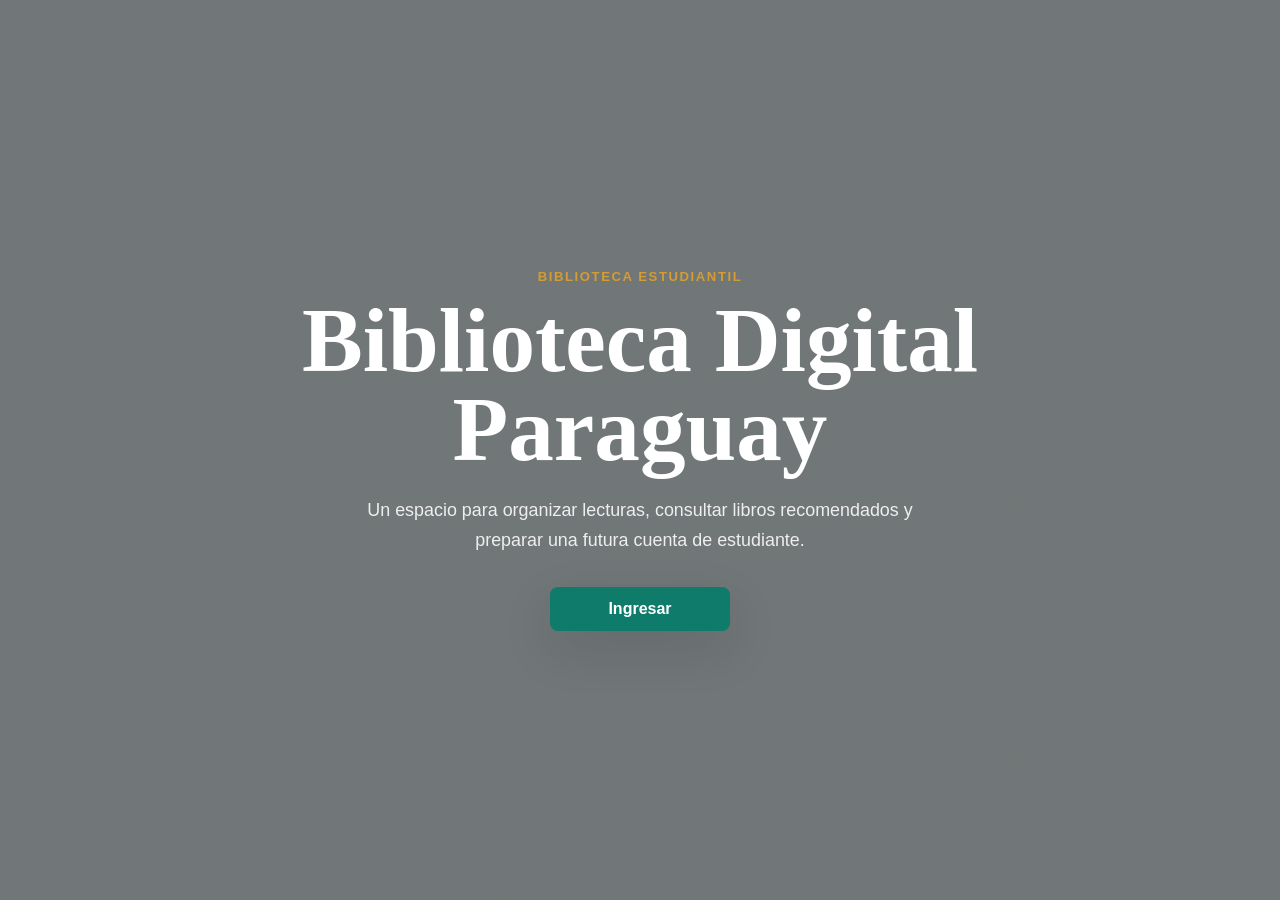
==== index.html @ 10b2a1f5 "Add files via upload" ====
<!DOCTYPE html>
<html lang="es">
<head>
  <meta charset="UTF-8">
  <meta name="viewport" content="width=device-width, initial-scale=1.0">
  <title>Biblioteca Digital Paraguay</title>
  <link rel="stylesheet" href="static/css/styles.css">
</head>
<body class="home-page">
  <main class="hero">
    <section class="hero-content" aria-labelledby="main-title">
      <p class="eyebrow">Biblioteca estudiantil</p>
      <h1 id="main-title">Biblioteca Digital Paraguay</h1>
      <p class="hero-copy">
        Un espacio para organizar lecturas, consultar libros recomendados y preparar una futura cuenta de estudiante.
      </p>
      <a class="primary-button" href="recomendados.html">Ingresar</a>
    </section>
  </main>
</body>
</html>
---- static/css/styles.css ----
:root {
  --ink: #17212b;
  --muted: #5d6b78;
  --paper: #f7f4ed;
  --surface: #ffffff;
  --line: #d9ded8;
  --accent: #0f7c6b;
  --accent-dark: #09584d;
  --gold: #d39c35;
  --shadow: 0 18px 50px rgba(23, 33, 43, 0.14);
}

* {
  box-sizing: border-box;
}

body {
  margin: 0;
  min-height: 100vh;
  color: var(--ink);
  background: var(--paper);
  font-family: Arial, Helvetica, sans-serif;
}

a {
  color: inherit;
  text-decoration: none;
}

.home-page {
  /* Cambia esta ruta por tu mosaico real de libros cuando tengas la imagen. */
  background-image:
    linear-gradient(rgba(16, 27, 35, 0.58), rgba(16, 27, 35, 0.58)),
    url("../img/mosaico-libros.jpg");
  background-position: center;
  background-size: cover;
}

.hero {
  display: grid;
  min-height: 100vh;
  place-items: center;
  padding: 32px;
}

.hero-content {
  width: min(760px, 100%);
  color: #ffffff;
  text-align: center;
}

.eyebrow {
  margin: 0 0 12px;
  color: var(--gold);
  font-size: 0.82rem;
  font-weight: 700;
  letter-spacing: 0.12em;
  text-transform: uppercase;
}

.hero h1,
.intro-panel h1 {
  margin: 0;
  font-family: Georgia, "Times New Roman", serif;
  font-size: clamp(2.7rem, 8vw, 5.7rem);
  line-height: 0.98;
}

.hero-copy {
  max-width: 610px;
  margin: 22px auto 32px;
  color: rgba(255, 255, 255, 0.88);
  font-size: 1.12rem;
  line-height: 1.65;
}

.primary-button,
.secondary-button,
.read-toggle,
.clear-button {
  display: inline-flex;
  align-items: center;
  justify-content: center;
  min-height: 44px;
  border: 0;
  border-radius: 8px;
  padding: 0 18px;
  font: inherit;
  font-weight: 700;
  cursor: pointer;
}

.primary-button {
  min-width: 180px;
  color: #ffffff;
  background: var(--accent);
  box-shadow: var(--shadow);
}

.primary-button:hover,
.read-toggle:hover {
  background: var(--accent-dark);
}

.site-header {
  position: sticky;
  top: 0;
  z-index: 2;
  display: flex;
  align-items: center;
  justify-content: space-between;
  gap: 20px;
  padding: 18px clamp(18px, 4vw, 56px);
  background: rgba(247, 244, 237, 0.94);
  border-bottom: 1px solid var(--line);
  backdrop-filter: blur(14px);
}

.brand {
  font-family: Georgia, "Times New Roman", serif;
  font-size: 1.2rem;
  font-weight: 700;
}

.main-nav {
  display: flex;
  flex-wrap: wrap;
  gap: 14px;
  color: var(--muted);
  font-size: 0.95rem;
  font-weight: 700;
}

.main-nav a[aria-current="page"],
.main-nav a:hover {
  color: var(--accent-dark);
}

.library-layout {
  width: min(1180px, calc(100% - 36px));
  margin: 0 auto;
  padding: 42px 0 60px;
}

.intro-panel {
  display: grid;
  grid-template-columns: minmax(0, 1fr) 220px;
  gap: 24px;
  align-items: end;
  margin-bottom: 30px;
}

.intro-panel h1 {
  font-size: clamp(2.2rem, 6vw, 4.5rem);
}

.intro-panel p:not(.eyebrow) {
  max-width: 720px;
  color: var(--muted);
  font-size: 1.02rem;
  line-height: 1.6;
}

.reading-summary {
  display: grid;
  gap: 6px;
  padding: 18px;
  border: 1px solid var(--line);
  border-radius: 8px;
  background: var(--surface);
  color: var(--muted);
}

.summary-number {
  color: var(--accent-dark);
  font-size: 2.6rem;
  font-weight: 800;
  line-height: 1;
}

.filter-panel {
  display: grid;
  grid-template-columns: minmax(220px, 1.4fr) repeat(4, minmax(130px, 1fr)) auto;
  gap: 12px;
  align-items: end;
  margin-bottom: 14px;
  padding: 16px;
  border: 1px solid var(--line);
  border-radius: 8px;
  background: var(--surface);
}

.filter-panel label {
  display: grid;
  gap: 7px;
  color: var(--muted);
  font-size: 0.82rem;
  font-weight: 800;
  text-transform: uppercase;
}

.filter-panel input,
.filter-panel select {
  width: 100%;
  min-height: 44px;
  border: 1px solid var(--line);
  border-radius: 8px;
  padding: 0 12px;
  color: var(--ink);
  background: #ffffff;
  font: inherit;
  text-transform: none;
}

.filter-panel input:focus,
.filter-panel select:focus {
  border-color: var(--accent);
  outline: 3px solid rgba(15, 124, 107, 0.16);
}

.clear-button {
  color: var(--accent-dark);
  background: #edf3ef;
}

.filter-result {
  margin: 0 0 18px;
  color: var(--muted);
  font-size: 0.95rem;
  font-weight: 700;
}

.book-grid {
  display: grid;
  grid-template-columns: repeat(3, minmax(0, 1fr));
  gap: 18px;
}

.book-card {
  display: flex;
  min-height: 100%;
  flex-direction: column;
  overflow: hidden;
  border: 1px solid var(--line);
  border-radius: 8px;
  background: var(--surface);
  box-shadow: 0 10px 28px rgba(23, 33, 43, 0.08);
}

.book-card img {
  width: 100%;
  aspect-ratio: 4 / 5;
  object-fit: cover;
  background: #dfe7e1;
}

.book-info {
  display: flex;
  flex: 1;
  flex-direction: column;
  padding: 18px;
}

.book-category {
  margin: 0 0 8px;
  color: var(--accent);
  font-size: 0.78rem;
  font-weight: 800;
  text-transform: uppercase;
}

.book-info h2 {
  margin: 0;
  font-family: Georgia, "Times New Roman", serif;
  font-size: 1.45rem;
}

.book-info p {
  color: var(--muted);
  line-height: 1.55;
}

.tag-list {
  display: flex;
  flex-wrap: wrap;
  gap: 8px;
  margin: 0 0 18px;
  padding: 0;
  list-style: none;
}

.tag-list li {
  border: 1px solid #cbded7;
  border-radius: 999px;
  padding: 6px 10px;
  color: var(--accent-dark);
  background: #f3faf7;
  font-size: 0.78rem;
  font-weight: 800;
}

.featured-book {
  border-color: rgba(211, 156, 53, 0.8);
}

.book-actions {
  display: grid;
  grid-template-columns: 1fr 1fr;
  gap: 10px;
  margin-top: auto;
}

.secondary-button {
  color: var(--accent-dark);
  background: #e7f2ee;
}

.read-toggle {
  color: #ffffff;
  background: var(--accent);
}

.book-card.is-read {
  border-color: rgba(15, 124, 107, 0.48);
}

.book-card.is-read .read-toggle {
  color: var(--accent-dark);
  background: #d6ece5;
}

@media (max-width: 850px) {
  .intro-panel,
  .filter-panel,
  .book-grid {
    grid-template-columns: 1fr;
  }

  .reading-summary {
    width: min(100%, 320px);
  }
}

@media (max-width: 620px) {
  .site-header {
    align-items: flex-start;
    flex-direction: column;
  }

  .hero {
    padding: 22px;
  }

  .book-actions {
    grid-template-columns: 1fr;
  }
}
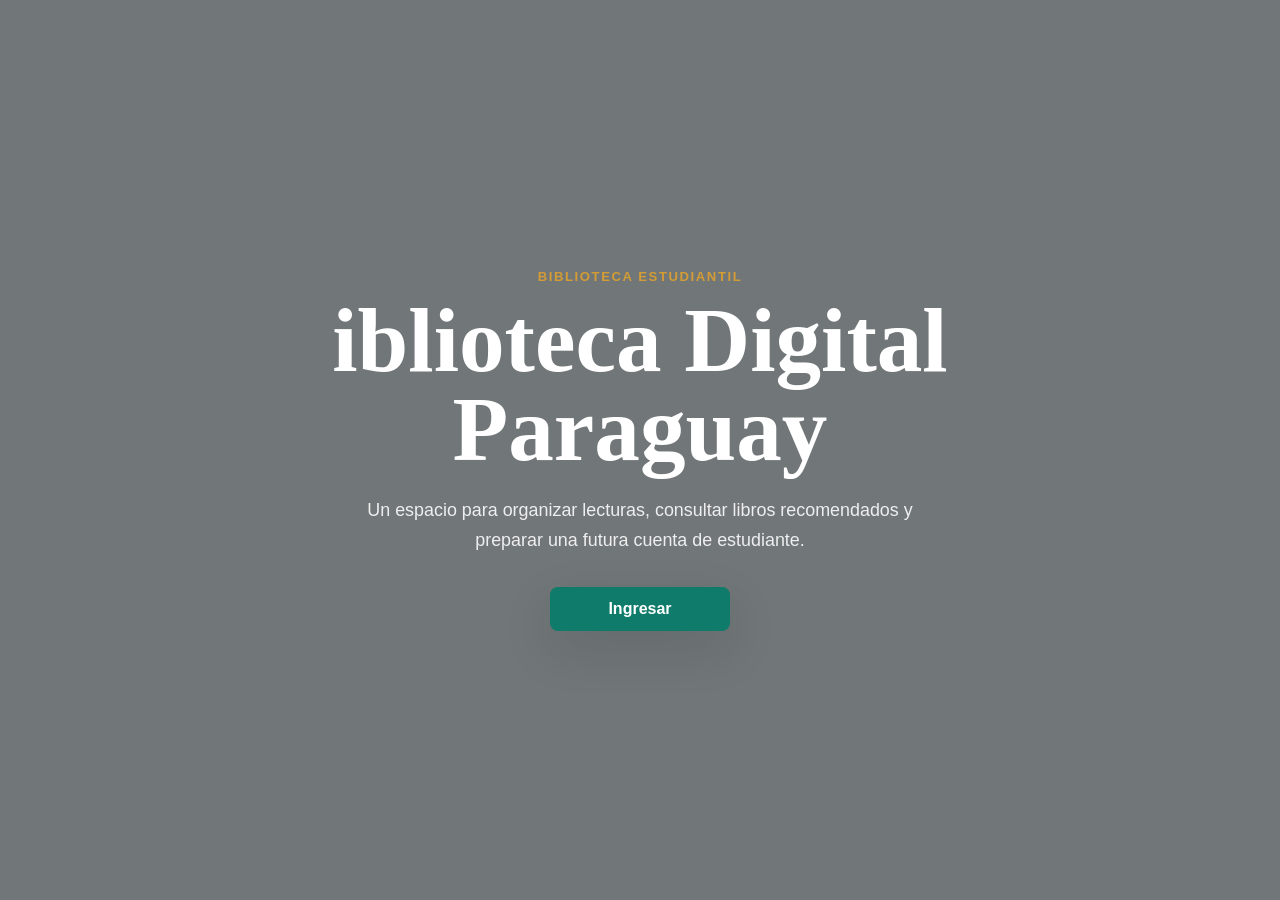
==== commit 618ebd65: "Fix typo in main title of index.html" ====
--- a/index.html
+++ b/index.html
@@ -10,7 +10,7 @@
   <main class="hero">
     <section class="hero-content" aria-labelledby="main-title">
       <p class="eyebrow">Biblioteca estudiantil</p>
-      <h1 id="main-title">Biblioteca Digital Paraguay</h1>
+      <h1 id="main-title">iblioteca Digital Paraguay</h1>
       <p class="hero-copy">
         Un espacio para organizar lecturas, consultar libros recomendados y preparar una futura cuenta de estudiante.
       </p>
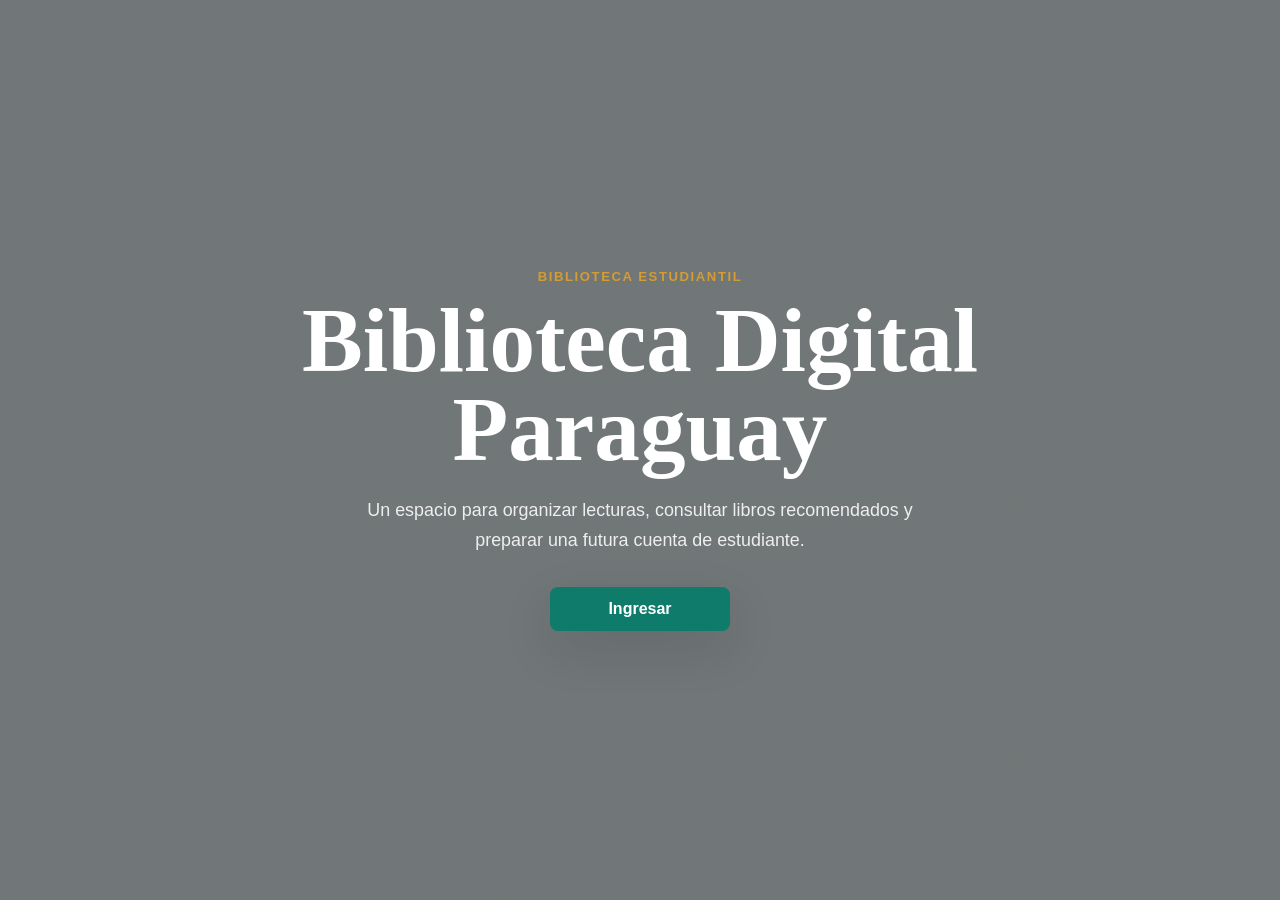
==== commit cf2f9e71: "Fix typo in main title of index.html" ====
--- a/index.html
+++ b/index.html
@@ -10,7 +10,7 @@
   <main class="hero">
     <section class="hero-content" aria-labelledby="main-title">
       <p class="eyebrow">Biblioteca estudiantil</p>
-      <h1 id="main-title">iblioteca Digital Paraguay</h1>
+      <h1 id="main-title">Biblioteca Digital Paraguay</h1>
       <p class="hero-copy">
         Un espacio para organizar lecturas, consultar libros recomendados y preparar una futura cuenta de estudiante.
       </p>
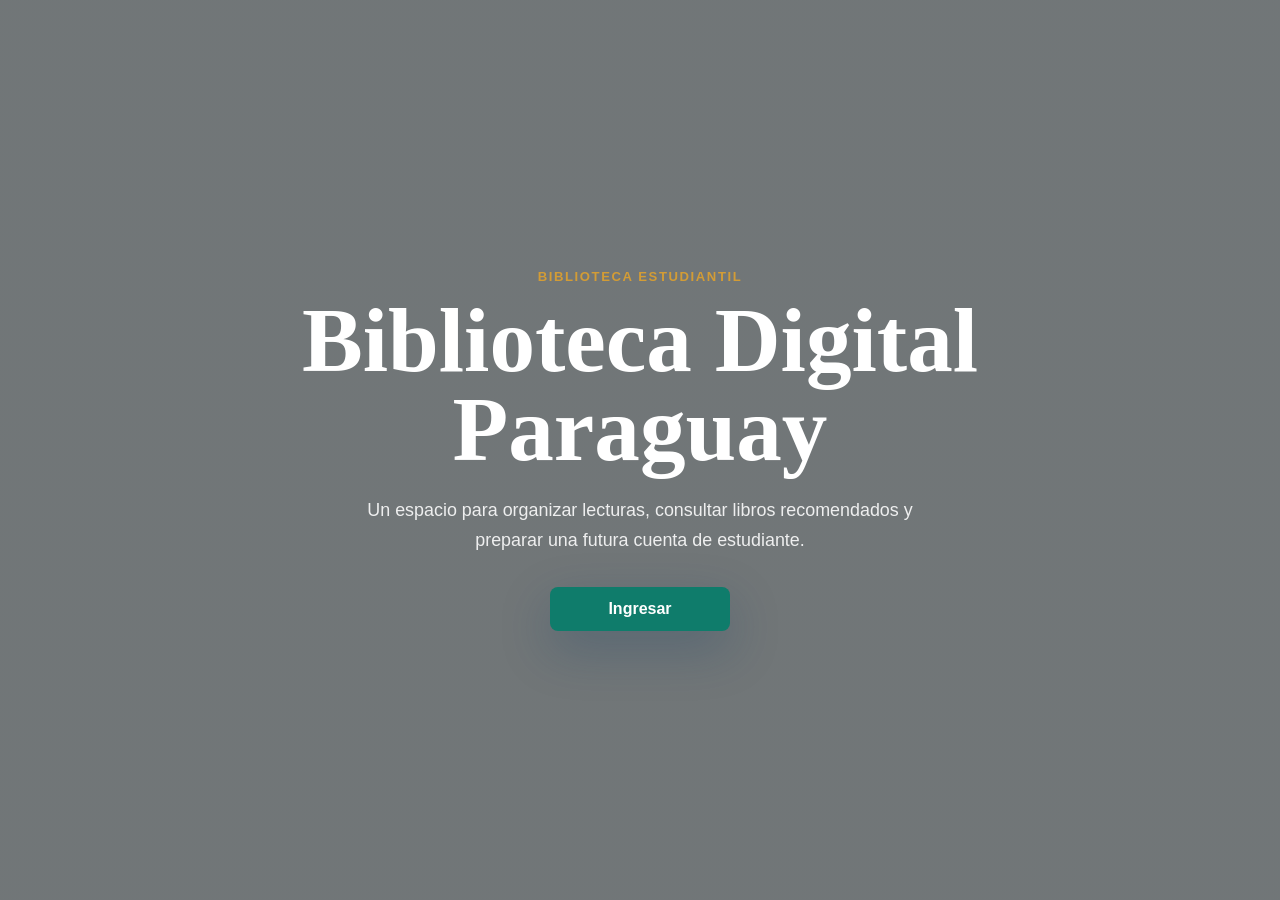
==== commit ec772610: "Fix closing head tag in index.html" ====
--- a/index.html
+++ b/index.html
@@ -5,7 +5,7 @@
   <meta name="viewport" content="width=device-width, initial-scale=1.0">
   <title>Biblioteca Digital Paraguay</title>
   <link rel="stylesheet" href="static/css/styles.css">
-</head>
+</head> 
 <body class="home-page">
   <main class="hero">
     <section class="hero-content" aria-labelledby="main-title">
@@ -14,7 +14,7 @@
       <p class="hero-copy">
         Un espacio para organizar lecturas, consultar libros recomendados y preparar una futura cuenta de estudiante.
       </p>
-      <a class="primary-button" href="recomendados.html">Ingresar</a>
+      <a class="primary-button" href="Inicio.html">Ingresar</a>
     </section>
   </main>
 </body>
--- a/static/css/styles.css
+++ b/static/css/styles.css
@@ -1,13 +1,13 @@
 :root {
   --ink: #17212b;
-  --muted: #5d6b78;
+  --muted: #bfd2ef;
   --paper: #f7f4ed;
-  --surface: #ffffff;
-  --line: #d9ded8;
+  --surface: #123d63;
+  --line: rgba(255, 255, 255, 0.18);
   --accent: #0f7c6b;
   --accent-dark: #09584d;
   --gold: #d39c35;
-  --shadow: 0 18px 50px rgba(23, 33, 43, 0.14);
+  --shadow: 0 18px 50px rgba(18, 61, 99, 0.28);
 }
 
 * {
@@ -20,6 +20,23 @@
   color: var(--ink);
   background: var(--paper);
   font-family: Arial, Helvetica, sans-serif;
+}
+
+body.library-page-bg {
+  background-image: url("../img/fondo_pag.png");
+  background-size: cover;
+  background-position: center;
+  background-repeat: no-repeat;
+  background-attachment: fixed;
+}
+
+.favorites-page {
+  min-height: 100vh;
+  background-image: url("../img/fondo_pag.png");
+  background-size: cover;
+  background-position: center;
+  background-repeat: no-repeat;
+  background-attachment: fixed;
 }
 
 a {
@@ -77,7 +94,8 @@
 .primary-button,
 .secondary-button,
 .read-toggle,
-.clear-button {
+.clear-button,
+.favorite-button {
   display: inline-flex;
   align-items: center;
   justify-content: center;
@@ -238,6 +256,7 @@
 
 .book-card {
   display: flex;
+  min-width: 0;
   min-height: 100%;
   flex-direction: column;
   overflow: hidden;
@@ -247,6 +266,10 @@
   box-shadow: 0 10px 28px rgba(23, 33, 43, 0.08);
 }
 
+.book-card.is-filtered-out {
+  display: none;
+}
+
 .book-card img {
   width: 100%;
   aspect-ratio: 4 / 5;
@@ -305,35 +328,167 @@
 
 .book-actions {
   display: grid;
+  grid-template-columns: repeat(2, minmax(0, 1fr));
+  gap: 10px;
+  margin-top: auto;
+}
+
+.secondary-button,
+.read-toggle,
+.favorite-button {
+  width: 100%;
+  min-width: 0;
+}
+
+.secondary-button {
+  color: var(--accent-dark);
+  background: #e7f2ee;
+}
+
+.read-toggle {
+  color: #ffffff;
+  background: var(--accent);
+}
+
+.favorite-button {
+  grid-column: 1 / -1;
+  color: #ffffff;
+  background: var(--accent-dark);
+}
+
+.favorite-button.is-favorite {
+  color: var(--accent-dark);
+  background: #dfeee9;
+}
+
+.book-card.is-read {
+  border-color: rgba(15, 124, 107, 0.48);
+}
+
+.book-card.is-read .read-toggle {
+  color: var(--accent-dark);
+  background: #d6ece5;
+}
+
+.favorites-page {
+  min-height: 100vh;
+  background: #f6f3ee;
+}
+
+.favorites-layout {
+  width: min(1180px, calc(100% - 36px));
+  margin: 0 auto;
+  padding: 42px 0 60px;
+}
+
+.favorites-header {
+  display: grid;
+  grid-template-columns: minmax(0, 1fr) 220px;
+  gap: 24px;
+  align-items: end;
+  margin-bottom: 30px;
+}
+
+.favorites-header h1 {
+  margin: 0;
+  font-family: Georgia, "Times New Roman", serif;
+  font-size: clamp(2.2rem, 6vw, 4rem);
+}
+
+.favorites-summary {
+  display: grid;
+  gap: 6px;
+  padding: 18px;
+  border: 1px solid var(--line);
+  border-radius: 8px;
+  background: var(--surface);
+  color: var(--muted);
+}
+
+.favorites-toolbar {
+  display: flex;
+  flex-wrap: wrap;
+  justify-content: space-between;
+  gap: 12px;
+  margin-bottom: 22px;
+}
+
+.favorites-list {
+  display: grid;
+  grid-template-columns: repeat(2, minmax(0, 1fr));
+  gap: 18px;
+}
+
+.favorite-card {
+  display: grid;
+  grid-template-columns: minmax(160px, 220px) minmax(0, 1fr);
+  overflow: hidden;
+  border: 1px solid var(--line);
+  border-radius: 12px;
+  background: var(--surface);
+  box-shadow: 0 10px 28px rgba(23, 33, 43, 0.08);
+}
+
+.favorite-card img {
+  display: block;
+  width: 100%;
+  height: 100%;
+  object-fit: cover;
+  background: #dfe7e1;
+}
+
+.favorite-card-content {
+  display: flex;
+  flex-direction: column;
+  padding: 18px;
+}
+
+.favorite-card-content h2 {
+  margin: 0 0 8px;
+  font-family: Georgia, "Times New Roman", serif;
+  font-size: 1.4rem;
+}
+
+.favorite-card-content p {
+  color: var(--muted);
+  line-height: 1.55;
+}
+
+.favorite-actions {
+  display: grid;
   grid-template-columns: 1fr 1fr;
   gap: 10px;
   margin-top: auto;
 }
 
-.secondary-button {
-  color: var(--accent-dark);
-  background: #e7f2ee;
-}
-
-.read-toggle {
-  color: #ffffff;
-  background: var(--accent);
-}
-
-.book-card.is-read {
-  border-color: rgba(15, 124, 107, 0.48);
-}
-
-.book-card.is-read .read-toggle {
-  color: var(--accent-dark);
-  background: #d6ece5;
+.favorites-empty {
+  grid-column: 1 / -1;
+  padding: 26px;
+  border: 1px dashed var(--line);
+  border-radius: 12px;
+  background: rgba(255, 255, 255, 0.8);
+  text-align: center;
+}
+
+.favorites-empty h2 {
+  margin-top: 0;
+  font-size: 1.5rem;
 }
 
 @media (max-width: 850px) {
+  .favorites-header,
+  .favorites-list {
+    grid-template-columns: 1fr;
+  }
+
   .intro-panel,
-  .filter-panel,
+  .filter-panel {
+    grid-template-columns: 1fr;
+  }
+
   .book-grid {
-    grid-template-columns: 1fr;
+    grid-template-columns: repeat(3, minmax(0, 1fr));
+    gap: 12px;
   }
 
   .reading-summary {
@@ -351,7 +506,70 @@
     padding: 22px;
   }
 
-  .book-actions {
+  .filter-panel {
+    gap: 8px;
+    padding: 10px;
+  }
+
+  .filter-panel label {
+    font-size: 0.62rem;
+  }
+
+  .filter-panel input,
+  .filter-panel select,
+  .clear-button {
+    min-height: 36px;
+    font-size: 0.72rem;
+    padding: 0 8px;
+  }
+
+  .book-grid {
+    grid-template-columns: repeat(3, minmax(0, 1fr));
+    gap: 8px;
+  }
+
+  .book-info {
+    padding: 10px;
+  }
+
+  .book-info h2 {
+    font-size: 0.82rem;
+  }
+
+  .book-info p {
+    font-size: 0.7rem;
+    line-height: 1.35;
+  }
+
+  .tag-list {
+    gap: 4px;
+    margin-bottom: 10px;
+  }
+
+  .tag-list li {
+    padding: 4px 6px;
+    font-size: 0.58rem;
+  }
+
+  .book-actions,
+  .favorite-actions {
     grid-template-columns: 1fr;
-  }
-}
+    gap: 6px;
+  }
+
+  .secondary-button,
+  .read-toggle,
+  .favorite-button {
+    min-height: 34px;
+    font-size: 0.68rem;
+    padding: 0 8px;
+  }
+
+  .favorite-button {
+    grid-column: auto;
+  }
+
+  .favorite-card {
+    grid-template-columns: 1fr;
+  }
+}
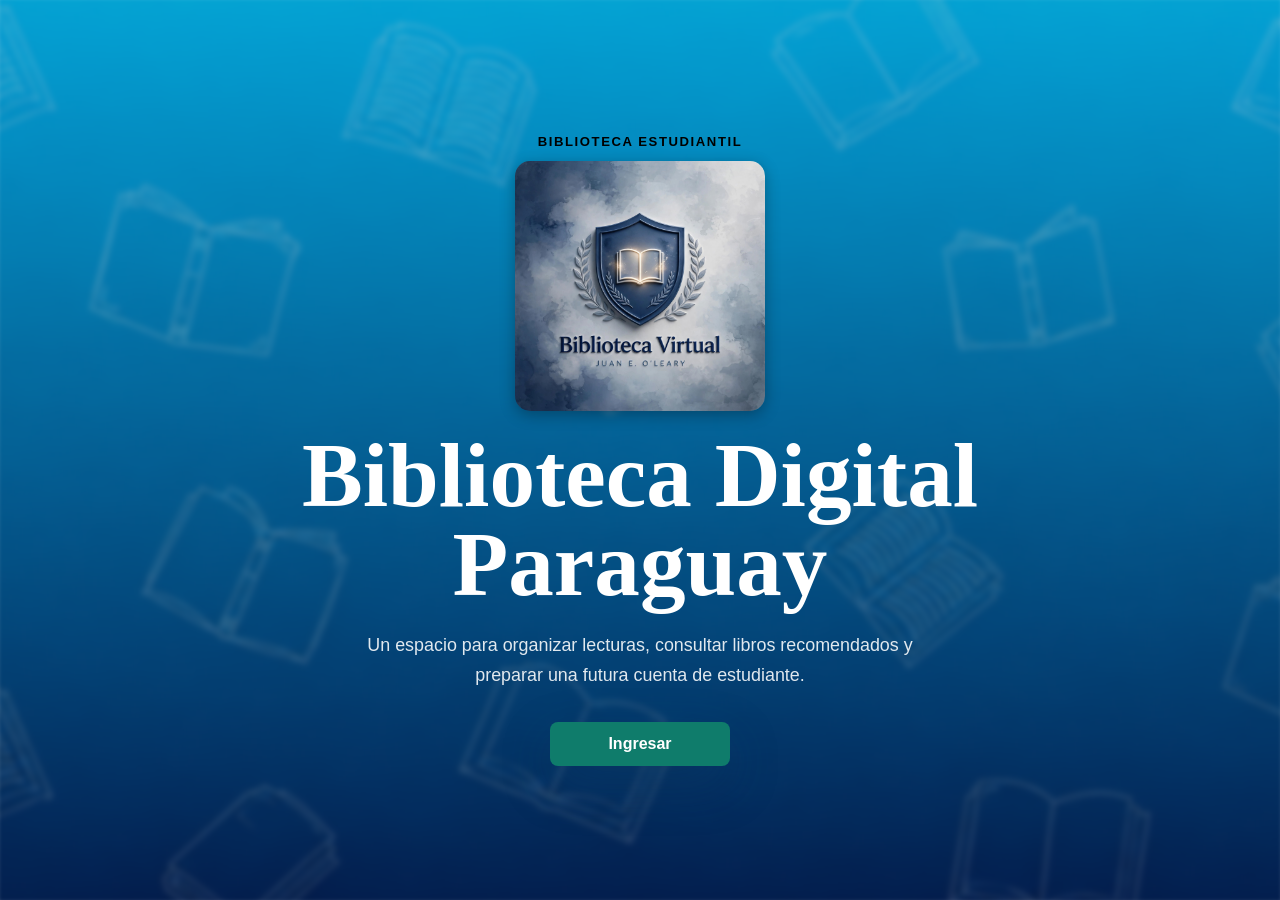
==== commit 6971ecc3: "Add logo image to the home page" ====
--- a/index.html
+++ b/index.html
@@ -5,11 +5,12 @@
   <meta name="viewport" content="width=device-width, initial-scale=1.0">
   <title>Biblioteca Digital Paraguay</title>
   <link rel="stylesheet" href="static/css/styles.css">
-</head> 
+</head>
 <body class="home-page">
   <main class="hero">
     <section class="hero-content" aria-labelledby="main-title">
       <p class="eyebrow">Biblioteca estudiantil</p>
+      <img src="static/img/logo.png" alt="Logo Biblioteca Virtual" style="max-width: 250px; display: block; margin: 0 auto 20px auto; border-radius: 15px; box-shadow: 0 4px 15px rgba(0,0,0,0.3);">
       <h1 id="main-title">Biblioteca Digital Paraguay</h1>
       <p class="hero-copy">
         Un espacio para organizar lecturas, consultar libros recomendados y preparar una futura cuenta de estudiante.
@@ -19,3 +20,4 @@
   </main>
 </body>
 </html>
+
--- a/static/css/styles.css
+++ b/static/css/styles.css
@@ -14,12 +14,13 @@
   box-sizing: border-box;
 }
 
-body {
-  margin: 0;
-  min-height: 100vh;
-  color: var(--ink);
-  background: var(--paper);
-  font-family: Arial, Helvetica, sans-serif;
+  body {
+    margin: 0;
+    min-height: 100vh;
+    color: white;
+    background-image: linear-gradient(135deg, #17212b 0%, #4c5a6b 50%, #758396 100%);
+    background-attachment: fixed;
+    font-family: Arial, Helvetica, sans-serif;
 }
 
 body.library-page-bg {
@@ -45,12 +46,19 @@
 }
 
 .home-page {
-  /* Cambia esta ruta por tu mosaico real de libros cuando tengas la imagen. */
-  background-image:
-    linear-gradient(rgba(16, 27, 35, 0.58), rgba(16, 27, 35, 0.58)),
-    url("../img/mosaico-libros.jpg");
-  background-position: center;
-  background-size: cover;
+  position: relative;
+  isolation: isolate;
+  background: transparent;
+}
+
+.home-page::before {
+  position: fixed;
+  z-index: -1;
+  inset: -5px;
+  content: "";
+  background: linear-gradient(rgba(16, 27, 35, 0.2), rgba(16, 27, 35, 0.2)),
+    url("../img/fondo_pag.png") center / cover no-repeat;
+  filter: blur(3px);
 }
 
 .hero {
@@ -68,7 +76,7 @@
 
 .eyebrow {
   margin: 0 0 12px;
-  color: var(--gold);
+  color:black;
   font-size: 0.82rem;
   font-weight: 700;
   letter-spacing: 0.12em;
@@ -181,7 +189,7 @@
 
 .reading-summary {
   display: grid;
-  gap: 6px;
+  gap: 12px;
   padding: 18px;
   border: 1px solid var(--line);
   border-radius: 8px;
@@ -189,11 +197,111 @@
   color: var(--muted);
 }
 
-.summary-number {
+.summary-inline,
+.summary-actions,
+.summary-subline {
+  display: flex;
+  align-items: center;
+  flex-wrap: wrap;
+  gap: 8px;
+}
+
+.summary-number,
+.summary-progress {
   color: var(--accent-dark);
-  font-size: 2.6rem;
+  font-size: 2.1rem;
   font-weight: 800;
   line-height: 1;
+}
+
+.summary-label,
+.compact-progress-label,
+.summary-subline {
+  font-size: 0.9rem;
+  color: var(--muted);
+}
+
+.stats-button {
+  min-height: 34px;
+  padding: 0 14px;
+  border-radius: 8px;
+  font-size: 0.8rem;
+}
+
+.progress-meter {
+  width: 100%;
+  height: 12px;
+  overflow: hidden;
+  border-radius: 999px;
+  background: rgba(255, 255, 255, 0.18);
+}
+
+.progress-bar {
+  display: block;
+  width: 0%;
+  height: 100%;
+  border-radius: inherit;
+  background: linear-gradient(90deg, var(--gold), var(--accent));
+  transition: width 0.2s ease;
+}
+
+.progress-breakdown {
+  display: grid;
+  gap: 8px;
+  margin: 0;
+  padding: 0;
+  list-style: none;
+}
+
+.progress-breakdown li,
+.stat-row {
+  display: grid;
+  gap: 8px;
+  padding: 10px 12px;
+  border-radius: 10px;
+  background: rgba(255, 255, 255, 0.08);
+  color: #edf5ff;
+  font-size: 0.8rem;
+}
+
+.progress-breakdown .progress-topline,
+.stat-row-top {
+  display: flex;
+  align-items: center;
+  justify-content: space-between;
+  gap: 12px;
+}
+
+.mini-meter {
+  height: 10px;
+}
+
+.stats-summary {
+  display: flex;
+  align-items: baseline;
+  gap: 10px;
+  margin-bottom: 10px;
+  padding: 10px 12px;
+  border-radius: 10px;
+  background: rgba(18, 61, 99, 0.06);
+}
+
+.stats-list {
+  display: grid;
+  gap: 12px;
+  margin: 0;
+  padding: 0;
+}
+
+.stat-row-empty {
+  padding: 16px 12px;
+  border-radius: 10px;
+  background: rgba(18, 61, 99, 0.04);
+  color: var(--ink);
+}
+
+.reading-stats-modal .favorites-confirm-dialog {
+  max-width: 520px;
 }
 
 .filter-panel {
@@ -241,17 +349,67 @@
   background: #edf3ef;
 }
 
+.filter-results-bar {
+  display: flex;
+  align-items: center;
+  justify-content: space-between;
+  gap: 12px;
+  margin-bottom: 18px;
+}
+
 .filter-result {
-  margin: 0 0 18px;
+  margin: 0;
   color: var(--muted);
   font-size: 0.95rem;
   font-weight: 700;
 }
 
+.institutional-mode {
+  display: inline-flex;
+  align-items: center;
+  gap: 10px;
+  margin-left: auto;
+  padding: 8px 12px;
+  border: 1px solid var(--line);
+  border-radius: 999px;
+  background: rgba(15, 124, 107, 0.06);
+  color: var(--ink);
+  font-size: 0.82rem;
+  font-weight: 700;
+  cursor: pointer;
+}
+
+.institutional-mode input {
+  width: 16px;
+  height: 16px;
+  margin: 0;
+  accent-color: var(--accent);
+}
+
 .book-grid {
   display: grid;
   grid-template-columns: repeat(3, minmax(0, 1fr));
   gap: 18px;
+}
+
+.pagination-controls {
+  display: flex;
+  align-items: center;
+  justify-content: center;
+  gap: 14px;
+  margin: 22px 0 30px;
+}
+
+.pagination-button {
+  min-width: 120px;
+}
+
+.pagination-status {
+  min-width: 100px;
+  color: var(--muted);
+  font-size: 0.9rem;
+  font-weight: 800;
+  text-align: center;
 }
 
 .book-card {
@@ -408,11 +566,31 @@
 .favorites-toolbar {
   display: flex;
   flex-wrap: wrap;
+  align-items: center;
   justify-content: space-between;
   gap: 12px;
   margin-bottom: 22px;
 }
 
+.favorite-select-all {
+  display: inline-flex;
+  align-items: center;
+  gap: 8px;
+  padding: 10px 12px;
+  border: 1px solid rgba(18, 61, 99, 0.2);
+  border-radius: 10px;
+  background: rgba(255, 255, 255, 0.8);
+  color: var(--surface);
+  font-size: 0.82rem;
+  font-weight: 700;
+}
+
+.favorite-select-all input {
+  width: 18px;
+  height: 18px;
+  accent-color: var(--surface);
+}
+
 .favorites-list {
   display: grid;
   grid-template-columns: repeat(2, minmax(0, 1fr));
@@ -420,8 +598,38 @@
 }
 
 .favorite-card {
-  display: grid;
-  grid-template-columns: minmax(160px, 220px) minmax(0, 1fr);
+  position: relative;
+}
+
+.favorite-select-option {
+  position: absolute;
+  top: 12px;
+  left: 12px;
+  z-index: 1;
+  display: none;
+  align-items: center;
+  justify-content: center;
+  width: 28px;
+  height: 28px;
+  border-radius: 8px;
+  background: rgba(255, 255, 255, 0.9);
+  box-shadow: 0 8px 18px rgba(18, 61, 99, 0.18);
+}
+
+.favorite-select {
+  width: 18px;
+  height: 18px;
+  accent-color: var(--surface);
+}
+
+.favorite-card .favorite-select-option:has(.favorite-select:not([hidden])) {
+  display: inline-flex;
+}
+
+.favorite-card {
+  display: grid;
+  grid-template-columns: minmax(170px, 240px) minmax(0, 1fr);
+  align-items: stretch;
   overflow: hidden;
   border: 1px solid var(--line);
   border-radius: 12px;
@@ -433,13 +641,19 @@
   display: block;
   width: 100%;
   height: 100%;
-  object-fit: cover;
-  background: #dfe7e1;
+  min-height: 300px;
+  max-height: 100%;
+  padding: 12px;
+  object-fit: contain;
+  background: linear-gradient(135deg, #0d74b8 0%, #0a5c9c 100%);
+  box-sizing: border-box;
 }
 
 .favorite-card-content {
   display: flex;
+  flex: 1;
   flex-direction: column;
+  min-width: 0;
   padding: 18px;
 }
 
@@ -470,9 +684,310 @@
   text-align: center;
 }
 
+.communication-strip {
+  display: flex;
+  align-items: center;
+  justify-content: space-between;
+  gap: 22px;
+  width: min(1180px, calc(100% - 36px));
+  margin: 28px auto 30px;
+  padding: 28px 30px;
+  border: 1px solid rgba(18, 61, 99, 0.12);
+  border-radius: 18px;
+  background: rgba(32, 96, 206, 0.6);
+  box-shadow: 0 12px 28px rgba(23, 33, 43, 0.08);
+}
+
+.communication-strip h2 {
+  margin: 0;
+  font-family: Georgia, "Times New Roman", serif;
+  font-size: clamp(1.7rem, 3vw, 2.3rem);
+}
+
+.communication-actions {
+  display: flex;
+  flex-wrap: wrap;
+  gap: 12px;
+}
+
+.communication-button {
+  flex: 0 0 180px;
+  width: 180px;
+  min-width: 180px;
+}
+
+.request-section {
+  width: min(1180px, calc(100% - 36px));
+  margin: 0 auto;
+  padding: 34px 28px 12px;
+  border: 1px solid rgba(18, 61, 99, 0.12);
+  border-radius: 18px;
+  background: rgba(32, 96, 206, 0.6);
+  box-shadow: 0 12px 28px rgba(23, 33, 43, 0.05);
+}
+
+.section-header {
+  margin-bottom: 20px;
+}
+
+.section-header h2 {
+  margin: 0 0 10px;
+  font-family: Georgia, "Times New Roman", serif;
+  font-size: clamp(2rem, 4vw, 3rem);
+}
+
+.section-header p:last-child {
+  max-width: 760px;
+  margin: 0;
+  color: #3a4d5d;
+  line-height: 1.6;
+}
+
+.upload-request-form {
+  display: grid;
+  gap: 18px;
+}
+
+.form-grid {
+  display: grid;
+  grid-template-columns: repeat(2, minmax(0, 1fr));
+  gap: 18px;
+}
+
+.upload-request-form label {
+  display: grid;
+  gap: 8px;
+  color: var(--ink);
+  font-size: 0.9rem;
+  font-weight: 700;
+}
+
+.upload-request-form input,
+.upload-request-form textarea {
+  width: 100%;
+  border: 1px solid rgba(129, 183, 255, 0.28);
+  border-radius: 10px;
+  padding: 12px 14px;
+  background: rgba(8, 24, 39, 0.7);
+  color: #edf7ff;
+  font: inherit;
+  box-shadow: inset 0 0 0 1px rgba(255, 255, 255, 0.04);
+}
+
+.upload-request-form input::placeholder,
+.upload-request-form textarea::placeholder {
+  color: rgba(237, 247, 255, 0.7);
+}
+
+.upload-request-form textarea {
+  resize: vertical;
+  min-height: 120px;
+}
+
+.upload-request-form input:focus,
+.upload-request-form textarea:focus {
+  border-color: rgba(126, 197, 255, 0.75);
+  outline: 3px solid rgba(126, 197, 255, 0.18);
+  background: rgba(8, 24, 39, 0.82);
+}
+
+.full-width {
+  grid-column: 1 / -1;
+}
+
+.form-actions {
+  display: flex;
+  flex-wrap: wrap;
+  align-items: center;
+  gap: 16px;
+  padding-bottom: 10px;
+}
+
+.form-warning-row {
+  display: flex;
+  align-items: center;
+  justify-content: space-between;
+  gap: 16px;
+  margin-top: 14px;
+}
+
+.form-warning {
+  flex: 1;
+  margin: 0;
+  color: #3a4d5d;
+  line-height: 1.6;
+}
+
+.form-warning-button {
+  white-space: nowrap;
+}
+
+.form-status {
+  min-height: 20px;
+  margin: 0;
+  color: var(--accent-dark);
+  font-weight: 700;
+}
+
+.site-footer {
+  margin-top: 38px;
+  padding: 34px 0 26px;
+  background: rgba(18, 33, 45, 0.96);
+  color: #dfeaf6;
+}
+
+.footer-grid {
+  width: min(1180px, calc(100% - 36px));
+  margin: 0 auto;
+  display: grid;
+  grid-template-columns: 1.4fr 1fr 1fr 1fr;
+  gap: 22px;
+}
+
+.footer-brand h3,
+.footer-column h4 {
+  margin: 0 0 14px;
+  color: #ffffff;
+}
+
+.footer-brand p,
+.footer-column li,
+.footer-column a,
+.footer-bottom p {
+  color: rgba(223, 234, 246, 0.8);
+  line-height: 1.7;
+}
+
+.footer-column ul {
+  margin: 0;
+  padding: 0;
+  list-style: none;
+}
+
+.footer-column li + li {
+  margin-top: 8px;
+}
+
+.footer-bottom {
+  width: min(1180px, calc(100% - 36px));
+  margin: 18px auto 0;
+  padding-top: 18px;
+  border-top: 1px solid rgba(255, 255, 255, 0.712);
+}
+
+.footer-bottom p {
+  margin: 0;
+}
+
+@media (max-width: 900px) {
+  .communication-strip,
+  .footer-grid,
+  .form-grid {
+    grid-template-columns: 1fr;
+  }
+
+  .communication-strip {
+    display: grid;
+    gap: 18px;
+  }
+
+  .footer-grid {
+    display: grid;
+  }
+}
+
+@media (max-width: 620px) {
+  .library-layout,
+  .favorites-layout {
+    width: min(100% - 22px, 1180px);
+  }
+
+  .filter-panel {
+    grid-template-columns: 1fr;
+  }
+
+  .book-grid,
+  .favorites-list {
+    grid-template-columns: 1fr;
+  }
+
+  .communication-button {
+    width: 100%;
+  }
+
+  .form-actions {
+    flex-direction: column;
+    align-items: stretch;
+  }
+}
+
 .favorites-empty h2 {
   margin-top: 0;
   font-size: 1.5rem;
+}
+
+.favorites-confirm-modal {
+  position: fixed;
+  inset: 0;
+  z-index: 1000;
+  display: none;
+  place-items: center;
+}
+
+.favorites-confirm-modal:not([hidden]) {
+  display: grid;
+}
+
+.favorites-confirm-modal[hidden] {
+  display: none !important;
+}
+
+.favorites-confirm-backdrop {
+  position: absolute;
+  inset: 0;
+  background: rgba(10, 20, 32, 0.55);
+}
+
+.favorites-confirm-dialog {
+  position: relative;
+  z-index: 1;
+  width: min(100% - 30px, 420px);
+  padding: 22px 20px 18px;
+  border: 1px solid rgba(255, 255, 255, 0.18);
+  border-radius: 20px;
+  background: var(--surface);
+  box-shadow: 0 22px 50px rgba(18, 61, 99, 0.35);
+  color: #ffffff;
+  text-align: center;
+}
+
+.favorites-confirm-dialog h2 {
+  margin: 0 0 12px;
+  font-size: 1.4rem;
+  color: #ffffff;
+}
+
+.favorites-confirm-dialog p {
+  margin: 0;
+  color: rgba(255, 255, 255, 0.9);
+  line-height: 1.6;
+  white-space: pre-line;
+}
+
+.favorites-confirm-actions {
+  display: flex;
+  justify-content: center;
+  gap: 10px;
+  margin-top: 18px;
+}
+
+.favorites-confirm-actions .secondary-button,
+.favorites-confirm-actions .clear-button {
+  min-width: 120px;
+}
+
+#delete-selected-favorites {
+  min-width: 150px;
 }
 
 @media (max-width: 850px) {
